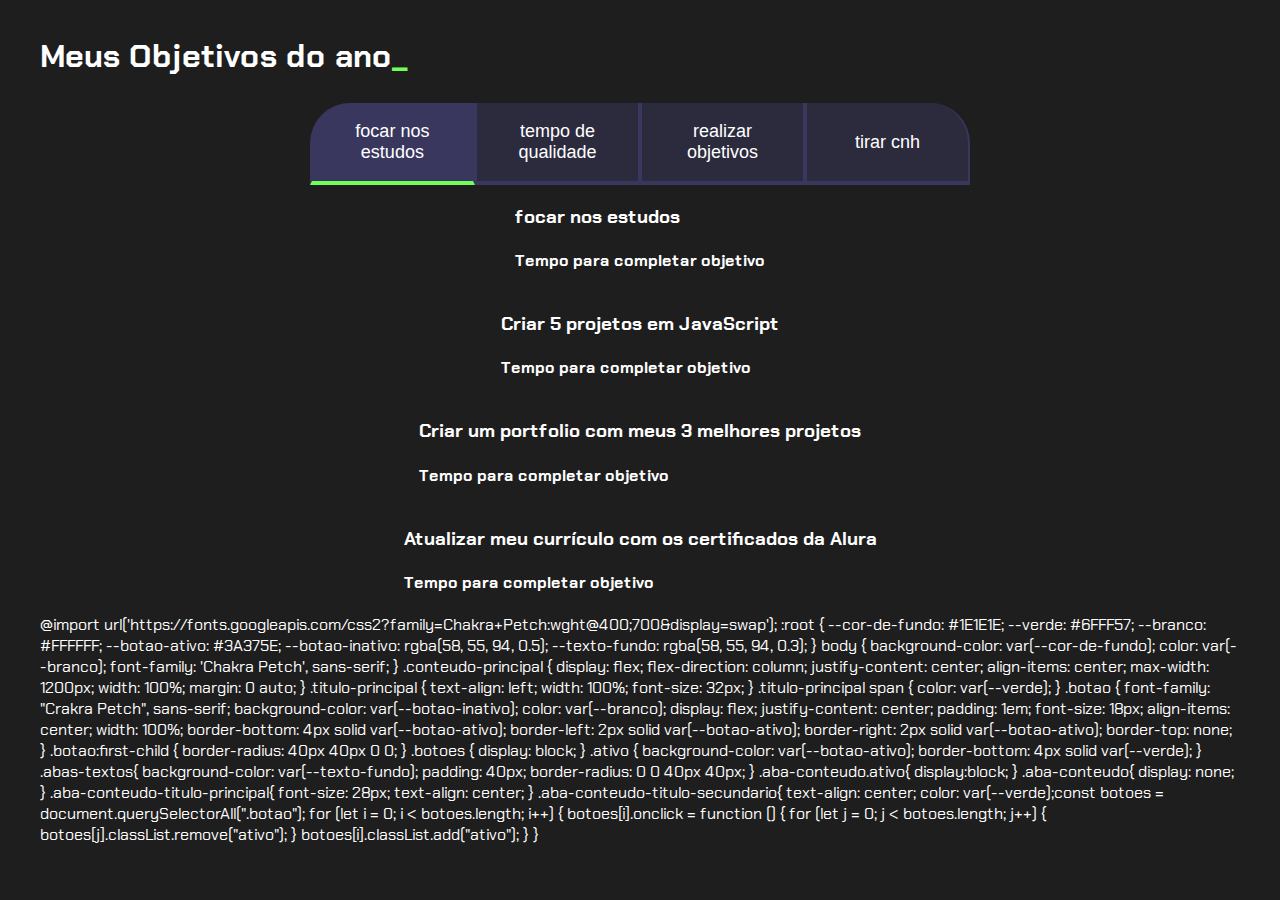
==== GOMz/index.html @ 74215cc2 "Add files via upload" ====
<!DOCTYPE html>
<html lang="pt-br">

<head>
    <meta charset="UTF-8">
    <meta name="viewport" content="width=device-width, initial-scale=1.0">
    <title>Meus objetivos do ano</title>
    <link rel="stylesheet" href="style.css">
</head>

<body>
    <section class="conteudo-principal">
        <h2 class="titulo-principal">Meus Objetivos do ano<span>_</span></h2>
        <div class="botoes">
            <button class="botao ativo">focar nos estudos</button>
            <button class="botao">tempo de qualidade</button>
            <button class="botao">realizar objetivos</button>
            <button class="botao">tirar cnh</button>
        </div>
        <div class="abas-texto"></div>
        <div class="abas-conteudo">

            <h3 class="abas-conteudo-titulo-principal">focar nos estudos</h3>
            <h4 class="abas-conteudo-titulo-secundario">Tempo para completar objetivo</h4>
        </div>
        <div class="abas-conteudo">

            <h3 class="abas-conteudo-titulo-principal">Criar 5 projetos em JavaScript</h3>
            <h4 class="abas-conteudo-titulo-secundario">Tempo para completar objetivo</h4>



        </div>
        <div class="abas-conteudo">

            <h3 class="abas-conteudo-titulo-principal">Criar um portfolio com meus 3 melhores projetos</h3>
            <h4 class="abas-conteudo-titulo-secundario">Tempo para completar objetivo</h4>



        </div>

        <div class="abas-conteudo">

            <h3 class="abas-conteudo-titulo-principal">Atualizar meu currículo com os certificados da Alura</h3>
            <h4 class="abas-conteudo-titulo-secundario">Tempo para completar objetivo</h4>



        </div>@import url('https://fonts.googleapis.com/css2?family=Chakra+Petch:wght@400;700&display=swap');

        :root {
            --cor-de-fundo: #1E1E1E;
            --verde: #6FFF57;
            --branco: #FFFFFF;
            --botao-ativo: #3A375E;
            --botao-inativo: rgba(58, 55, 94, 0.5);
            --texto-fundo: rgba(58, 55, 94, 0.3);
        }
        
        body {
            background-color: var(--cor-de-fundo);
            color: var(--branco);
            font-family: 'Chakra Petch', sans-serif;
        }
        
        
        .conteudo-principal {
            display: flex;
            flex-direction: column;
            justify-content: center;
            align-items: center;
            max-width: 1200px;
            width: 100%;
            margin: 0 auto;
        }
        
        .titulo-principal {
            text-align: left;
            width: 100%;
            font-size: 32px;
        }
        
        .titulo-principal span {
            color: var(--verde);
        }
        
        .botao {
            font-family: "Crakra Petch", sans-serif;
            background-color: var(--botao-inativo);
            color: var(--branco);
            display: flex;
            justify-content: center;
            padding: 1em;
            font-size: 18px;
            align-items: center;
            width: 100%;
            border-bottom: 4px solid var(--botao-ativo);
            border-left: 2px solid var(--botao-ativo);
            border-right: 2px solid var(--botao-ativo);
            border-top: none;
        }
        
        .botao:first-child {
            border-radius: 40px 40px 0 0;
        }
        
        .botoes {
            display: block;
        }
        
        .ativo {
        
            background-color: var(--botao-ativo);
            border-bottom: 4px solid var(--verde);
        }
        
        .abas-textos{
            background-color: var(--texto-fundo);
            padding: 40px;
            border-radius: 0 0 40px 40px;
        }
        .aba-conteudo.ativo{
            display:block;
        }
        
        .aba-conteudo{
            display: none;
        }
        
        .aba-conteudo-titulo-principal{
            font-size: 28px;
            text-align: center;
        }
        .aba-conteudo-titulo-secundario{
            text-align: center;
            color: var(--verde);const botoes = document.querySelectorAll(".botao");
        
            for (let i = 0; i < botoes.length; i++) {
                botoes[i].onclick = function () {
            
                    for (let j = 0; j < botoes.length; j++) {
                        botoes[j].classList.remove("ativo");
                    }
                    botoes[i].classList.add("ativo");
                }
            }
---- GOMz/style.css ----
@import url('https://fonts.googleapis.com/css2?family=Chakra+Petch:wght@400;700&display=swap');

:root {
    --cor-de-fundo: #1E1E1E;
    --verde: #6FFF57;
    --branco: #FFFFFF;
    --botao-ativo: #3A375E;
    --botao-inativo: rgba(58, 55, 94, 0.5);
    --texto-fundo: rgba(58, 55, 94, 0.3);
}

body {
    background-color: var(--cor-de-fundo);
    color: var(--branco);
    font-family: 'Chakra Petch', sans-serif;
}


.conteudo-principal {
    display: flex;
    flex-direction: column;
    justify-content: center;
    align-items: center;
    max-width: 1200px;
    width: 100%;
    margin: 0 auto;
}

.titulo-principal {
    text-align: left;
    width: 100%;
    font-size: 32px;
}

.titulo-principal span {
    color: var(--verde);
}

.botao {
    font-family: "Crakra Petch", sans-serif;
    background-color: var(--botao-inativo);
    color: var(--branco);
    display: flex;
    justify-content: center;
    padding: 1em;
    font-size: 18px;
    align-items: center;
    width: 100%;
    border-bottom: 4px solid var(--botao-ativo);
    border-left: 2px solid var(--botao-ativo);
    border-right: 2px solid var(--botao-ativo);
    border-top: none;
}

.botao:first-child {
    border-radius: 40px 40px 0 0;
}

.botoes {
    display: block;
}

.ativo {

    background-color: var(--botao-ativo);
    border-bottom: 4px solid var(--verde);
}

.abas-textos{
    background-color: var(--texto-fundo);
    padding: 40px;
    border-radius: 0 0 40px 40px;
}
.aba-conteudo.ativo{
    display:block;
}

.aba-conteudo{
    display: none;
}

.aba-conteudo-titulo-principal{
    font-size: 28px;
    text-align: center;
}
.aba-conteudo-titulo-secundario{
    text-align: center;
    color: var(--verde);
    text-transform: uppercase;
}

@media screen and (min-width: 768px) {
    .botoes {
        display: flex;
    }

    .botao:first-child {
        border-radius: 40px 0 0 0;
    }

    .botao:last-child {
        border-radius: 0 40px 0 0;
    }
}
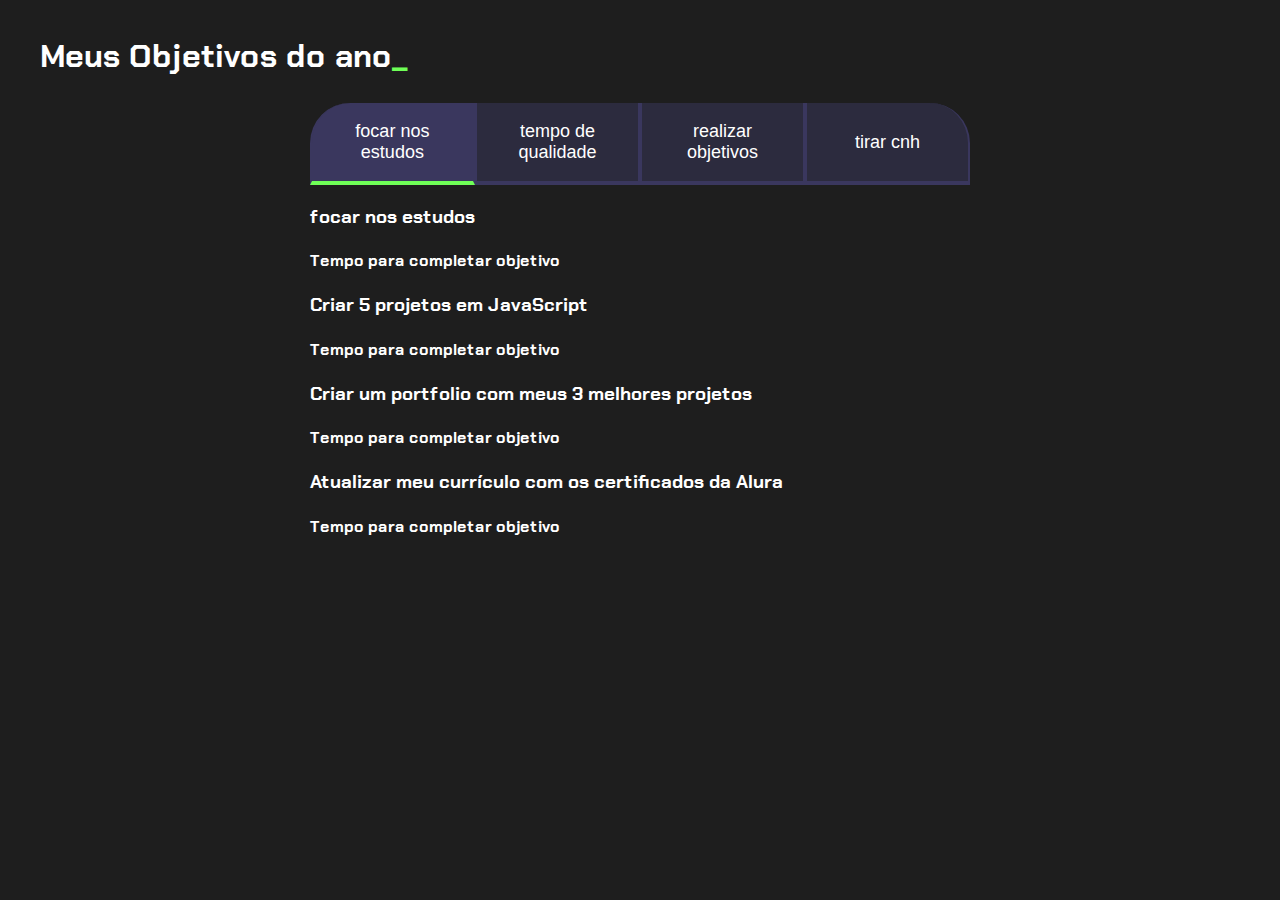
==== commit 842a0f9b: "Add files via upload" ====
--- a/GOMz/index.html
+++ b/GOMz/index.html
@@ -11,138 +11,34 @@
 <body>
     <section class="conteudo-principal">
         <h2 class="titulo-principal">Meus Objetivos do ano<span>_</span></h2>
-        <div class="botoes">
-            <button class="botao ativo">focar nos estudos</button>
-            <button class="botao">tempo de qualidade</button>
-            <button class="botao">realizar objetivos</button>
-            <button class="botao">tirar cnh</button>
-        </div>
-        <div class="abas-texto"></div>
-        <div class="abas-conteudo">
-
-            <h3 class="abas-conteudo-titulo-principal">focar nos estudos</h3>
-            <h4 class="abas-conteudo-titulo-secundario">Tempo para completar objetivo</h4>
-        </div>
-        <div class="abas-conteudo">
-
-            <h3 class="abas-conteudo-titulo-principal">Criar 5 projetos em JavaScript</h3>
-            <h4 class="abas-conteudo-titulo-secundario">Tempo para completar objetivo</h4>
+        <div class="conteudo">
+            <div class="botoes">
+                <button class="botao ativo">focar nos estudos</button>
+                <button class="botao">tempo de qualidade</button>
+                <button class="botao">realizar objetivos</button>
+                <button class="botao">tirar cnh</button>
+            </div>
+            <div class="abas-texto"></div>
+            <div class="abas-conteudo">
+                <h3 class="abas-conteudo-titulo-principal">focar nos estudos</h3>
+                <h4 class="abas-conteudo-titulo-secundario">Tempo para completar objetivo</h4>
+            </div>
+            <div class="abas-conteudo">
+                <h3 class="abas-conteudo-titulo-principal">Criar 5 projetos em JavaScript</h3>
+                <h4 class="abas-conteudo-titulo-secundario">Tempo para completar objetivo</h4>
+            </div>
+            <div class="abas-conteudo">
+                <h3 class="abas-conteudo-titulo-principal">Criar um portfolio com meus 3 melhores projetos</h3>
+                <h4 class="abas-conteudo-titulo-secundario">Tempo para completar objetivo</h4>
+            </div>
+            <div class="abas-conteudo">
+                <h3 class="abas-conteudo-titulo-principal">Atualizar meu currículo com os certificados da Alura</h3>
+                <h4 class="abas-conteudo-titulo-secundario">Tempo para completar objetivo</h4>
 
 
+            </div>
 
         </div>
-        <div class="abas-conteudo">
-
-            <h3 class="abas-conteudo-titulo-principal">Criar um portfolio com meus 3 melhores projetos</h3>
-            <h4 class="abas-conteudo-titulo-secundario">Tempo para completar objetivo</h4>
-
-
-
-        </div>
-
-        <div class="abas-conteudo">
-
-            <h3 class="abas-conteudo-titulo-principal">Atualizar meu currículo com os certificados da Alura</h3>
-            <h4 class="abas-conteudo-titulo-secundario">Tempo para completar objetivo</h4>
-
-
-
-        </div>@import url('https://fonts.googleapis.com/css2?family=Chakra+Petch:wght@400;700&display=swap');
-
-        :root {
-            --cor-de-fundo: #1E1E1E;
-            --verde: #6FFF57;
-            --branco: #FFFFFF;
-            --botao-ativo: #3A375E;
-            --botao-inativo: rgba(58, 55, 94, 0.5);
-            --texto-fundo: rgba(58, 55, 94, 0.3);
-        }
-        
-        body {
-            background-color: var(--cor-de-fundo);
-            color: var(--branco);
-            font-family: 'Chakra Petch', sans-serif;
-        }
-        
-        
-        .conteudo-principal {
-            display: flex;
-            flex-direction: column;
-            justify-content: center;
-            align-items: center;
-            max-width: 1200px;
-            width: 100%;
-            margin: 0 auto;
-        }
-        
-        .titulo-principal {
-            text-align: left;
-            width: 100%;
-            font-size: 32px;
-        }
-        
-        .titulo-principal span {
-            color: var(--verde);
-        }
-        
-        .botao {
-            font-family: "Crakra Petch", sans-serif;
-            background-color: var(--botao-inativo);
-            color: var(--branco);
-            display: flex;
-            justify-content: center;
-            padding: 1em;
-            font-size: 18px;
-            align-items: center;
-            width: 100%;
-            border-bottom: 4px solid var(--botao-ativo);
-            border-left: 2px solid var(--botao-ativo);
-            border-right: 2px solid var(--botao-ativo);
-            border-top: none;
-        }
-        
-        .botao:first-child {
-            border-radius: 40px 40px 0 0;
-        }
-        
-        .botoes {
-            display: block;
-        }
-        
-        .ativo {
-        
-            background-color: var(--botao-ativo);
-            border-bottom: 4px solid var(--verde);
-        }
-        
-        .abas-textos{
-            background-color: var(--texto-fundo);
-            padding: 40px;
-            border-radius: 0 0 40px 40px;
-        }
-        .aba-conteudo.ativo{
-            display:block;
-        }
-        
-        .aba-conteudo{
-            display: none;
-        }
-        
-        .aba-conteudo-titulo-principal{
-            font-size: 28px;
-            text-align: center;
-        }
-        .aba-conteudo-titulo-secundario{
-            text-align: center;
-            color: var(--verde);const botoes = document.querySelectorAll(".botao");
-        
-            for (let i = 0; i < botoes.length; i++) {
-                botoes[i].onclick = function () {
-            
-                    for (let j = 0; j < botoes.length; j++) {
-                        botoes[j].classList.remove("ativo");
-                    }
-                    botoes[i].classList.add("ativo");
-                }
-            }
-        
+    </section>
+    <script src="main"></script>
+</body>--- a/GOMz/style.css
+++ b/GOMz/style.css
@@ -60,7 +60,7 @@
     display: block;
 }
 
-.ativo {
+.botao.ativo {
 
     background-color: var(--botao-ativo);
     border-bottom: 4px solid var(--verde);
@@ -83,6 +83,7 @@
     font-size: 28px;
     text-align: center;
 }
+
 .aba-conteudo-titulo-secundario{
     text-align: center;
     color: var(--verde);
